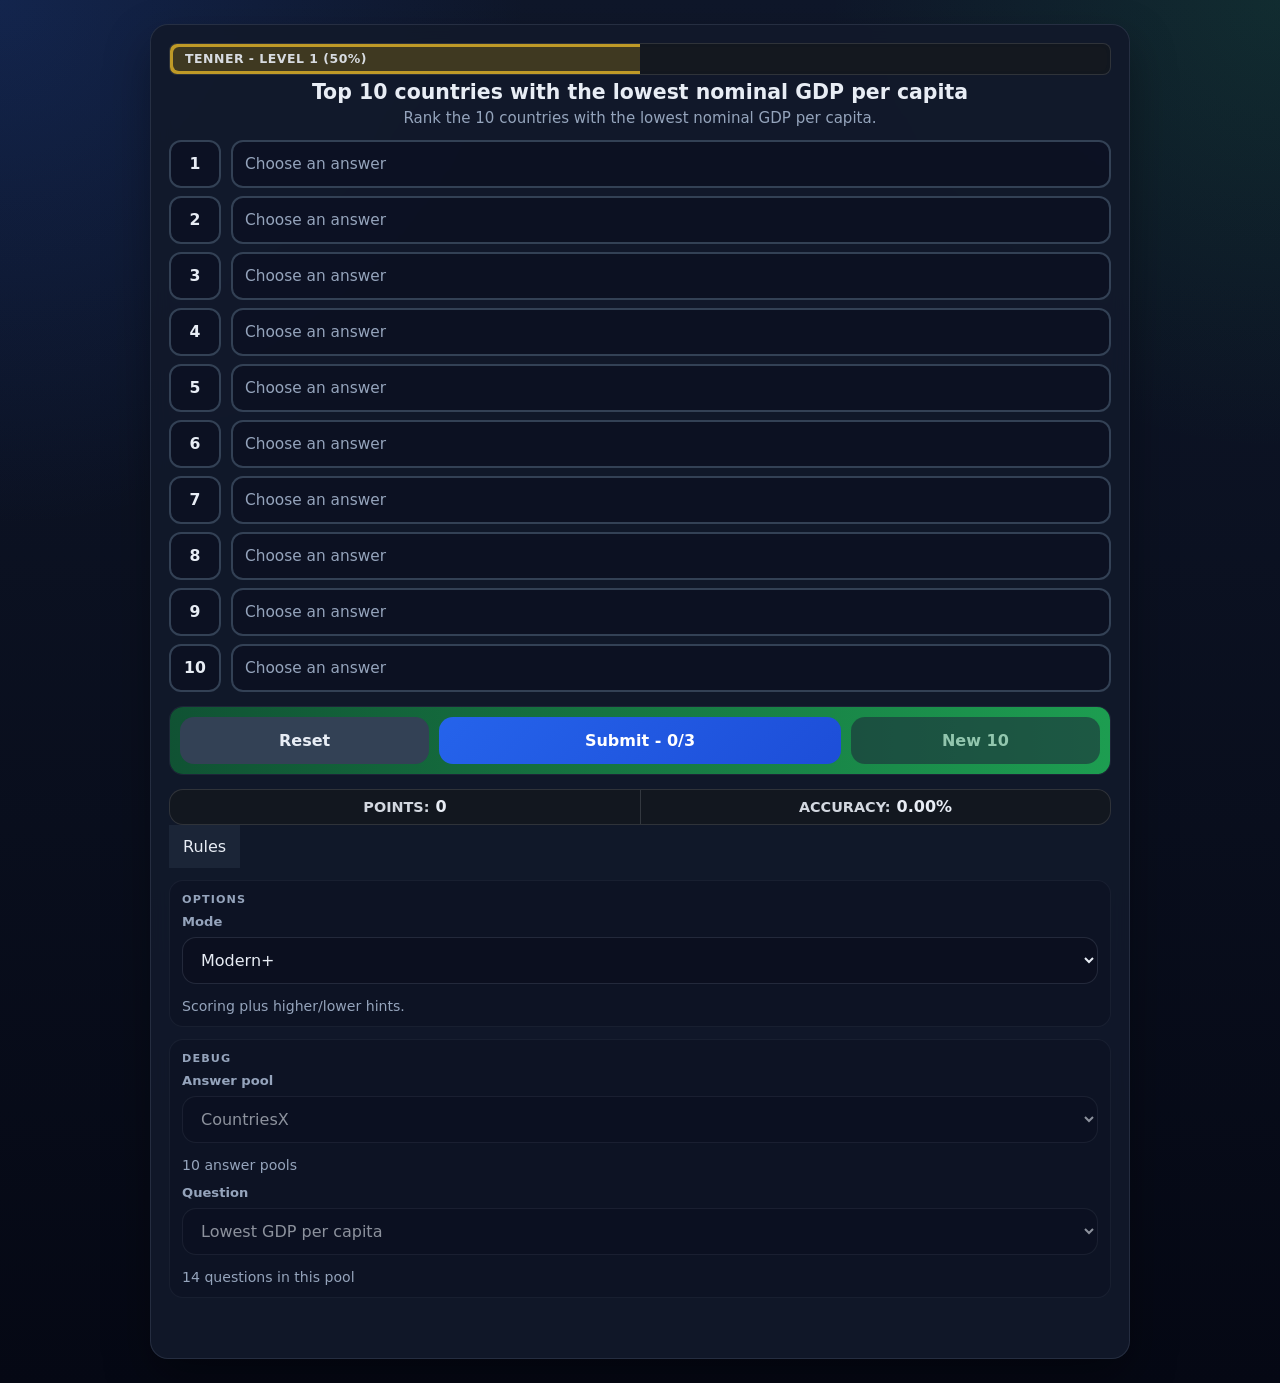
==== index.html @ 716b5b6f "y" ====
<!DOCTYPE html>
<html lang="en">
<head>
    <meta charset="UTF-8" />
    <meta name="viewport" content="width=device-width, initial-scale=1.0" />
    <title>Top 10 Ranker</title>
    <link rel="stylesheet" href="./styles/main.css" />
</head>
<body>
    <div class="app">
        <section class="panel main">
            <div class="game-title-wrap">
                <div class="game-title-fill" id="titleLevelFill"></div>
                <button class="game-title-button" id="gameTitleBtn" type="button">
                    <span class="game-title" id="gameTitle">TENNER - LEVEL 1 (0%)</span>
                </button>
            </div>

            <div class="header-block">
                <h1 id="questionTitle"></h1>
                <p id="questionSubtitle" class="subtitle"></p>
            </div>

            <div id="list" class="list"></div>

            <div class="controls-shell">
                <div class="health-track" aria-hidden="true">
                    <div id="healthBar" class="health-bar"></div>
                </div>

                <div class="controls">
                    <button id="resetBtn" class="button-secondary" type="button">Reset</button>
                    <button id="submitBtn" class="button-primary" type="button">Submit</button>
                    <button id="randomQuestionBtn" class="button-ghost" type="button">New 10</button>
                </div>
            </div>

            <div class="meta-bar-wrap">
                <div class="meta-bar two-up">
                    <div class="meta-stat">
                        <div class="meta-readout">
                            <span class="meta-readout-label">POINTS:</span>
                            <span class="meta-readout-value" id="totalScore">0</span>
                        </div>
                    </div>
                    <div class="meta-stat">
                        <div class="meta-readout">
                            <span class="meta-readout-label">ACCURACY:</span>
                            <span class="meta-readout-value" id="accuracyScore">0.00%</span>
                        </div>
                    </div>
                </div>
            </div>

            <div class="utility-bar">
                <a href="./rules.html" class="button-ghost button-link">Rules</a>
            </div>

            <div class="options-block">
                <div class="section-label">Options</div>
                <div class="options-grid">
                    <div class="control-group">
                        <label for="modeSelect">Mode</label>
                        <select id="modeSelect"></select>
                        <p id="modeDescription" class="microcopy"></p>
                    </div>
                </div>
            </div>

            <div class="debug-block">
                <div class="section-label">Debug</div>

                <div class="debug-grid">
                    <div id="poolControlGroup" class="control-group">
                        <label for="poolSelect">Answer pool</label>
                        <select id="poolSelect"></select>
                        <p id="poolCount" class="microcopy"></p>
                    </div>

                    <div id="questionControlGroup" class="control-group">
                        <label for="questionSelect">Question</label>
                        <select id="questionSelect"></select>
                        <p id="questionCount" class="microcopy"></p>
                    </div>
                </div>

                <div id="scoringDetail" class="scoring-detail"></div>
            </div>

            <div id="message" class="message"></div>

            <div id="solutionWrap" class="solution-wrap">
                <h2>Correct order</h2>
                <div id="solution" class="solution"></div>
            </div>
        </section>
    </div>

    <div id="pickerOverlay" class="picker-overlay">
        <div class="picker" role="dialog" aria-modal="true" aria-labelledby="pickerTitle">
            <div class="picker-header">
                <div id="pickerTitle" class="picker-title">Choose an answer</div>
                <div id="pickerSubtitle" class="picker-subtitle"></div>
            </div>

            <div class="picker-search">
                <input id="pickerSearch" type="text" placeholder="Search answer pool..." autocomplete="off" />
            </div>

            <div id="pickerOptions" class="picker-options"></div>

            <div class="picker-footer">
                <span id="pickerCount"></span>
                <button id="closePickerBtn" class="button-secondary" type="button">Close</button>
            </div>
        </div>
    </div>

    <script src="./data/answer-pools.js"></script>
    <script src="./data/question-templates.js"></script>
    <script src="./data/questions.js"></script>
    <script src="./data/manual-questions.js"></script>
    <script src="./js/scoring.js"></script>
    <script src="./js/app.js"></script>
</body>
</html>
---- styles/main.css ----
:root {
    --bg: #0b1020;
    --panel: #121a2b;
    --panel-2: #192235;
    --text: #e8edf5;
    --muted: #95a4bc;
    --line: #334155;
    --green: #16a34a;
    --yellow: #ca8a04;
    --wrong-red: #dc2626;
    --red: #dc2626;
    --grey: #64748b;
    --blue: #2563eb;
    --radius: 18px;
    --shadow: 0 20px 45px rgba(0, 0, 0, 0.35);
}

* {
    box-sizing: border-box;
}

body {
    margin: 0;
    min-height: 100vh;
    padding: 24px;
    font-family: Inter, system-ui, -apple-system, BlinkMacSystemFont, "Segoe UI", sans-serif;
    color: var(--text);
    background: radial-gradient(circle at top left, rgba(37, 99, 235, 0.18), transparent 28%), radial-gradient(circle at top right, rgba(34, 197, 94, 0.12), transparent 24%), linear-gradient(180deg, #0f172a 0%, #050814 100%);
}

/* Layout */

.app,
.rules-page {
    width: min(980px, 100%);
    margin: 0 auto;
    display: grid;
    gap: 24px;
}

.app {
    grid-template-columns: 1fr;
    align-items: start;
}

.topbar {
    display: grid;
    gap: 12px;
    align-items: end;
}

/* Panels */

.panel {
    overflow: hidden;
    border: 1px solid rgba(148, 163, 184, 0.16);
    border-radius: var(--radius);
    background: rgba(18, 26, 43, 0.92);
    box-shadow: var(--shadow);
    backdrop-filter: blur(10px);
}

.main {
    padding: 18px;
}

/* Typography */

h1,
h2,
h3,
p {
    margin: 0;
}

h1 {
    margin-bottom: 4px;
    font-size: clamp(1.2rem, 1.6vw, 1.7rem);
    line-height: 1.08;
    text-align: center;
}

h2 {
    font-size: 1.05rem;
    line-height: 1.2;
}

.subtitle {
    max-width: 70ch;
    margin: 0 auto;
    font-size: 0.94rem;
    line-height: 1.35;
    text-align: center;
    color: var(--muted);
}

.eyebrow {
    margin: 0 0 6px 0;
    font-size: 0.72rem;
    letter-spacing: 0.12em;
    text-transform: uppercase;
    color: #d2dceb;
}

.header-block {
    margin-bottom: 12px;
}

.section-label {
    margin-bottom: 8px;
    font-size: 0.7rem;
    font-weight: 700;
    letter-spacing: 0.1em;
    text-transform: uppercase;
    color: var(--muted);
}

label {
    font-size: 0.82rem;
    font-weight: 600;
    color: var(--muted);
}

.microcopy {
    margin-top: 6px;
    font-size: 0.88rem;
    color: var(--muted);
}

/* Form controls */

select,
button,
input {
    font: inherit;
}

select,
input {
    width: 100%;
    padding: 12px 14px;
    border: 1px solid rgba(148, 163, 184, 0.18);
    border-radius: 14px;
    outline: none;
    background: rgba(11, 16, 32, 0.92);
    color: var(--text);
}

    select:disabled,
    input:disabled {
        opacity: 0.58;
        cursor: not-allowed;
    }

button {
    padding: 14px 18px;
    border: 0;
    border-radius: 14px;
    font-weight: 700;
    cursor: pointer;
    transition: transform 0.18s ease, opacity 0.18s ease, background 0.18s ease;
}

    button:hover:not(:disabled) {
        transform: translateY(-1px);
    }

    button:disabled {
        opacity: 0.58;
        cursor: default;
    }

.button-primary {
    background: linear-gradient(135deg, #2563eb, #1d4ed8);
    color: white;
}

.button-secondary {
    background: rgba(51, 65, 85, 0.9);
    color: var(--text);
}

.button-ghost {
    display: inline-flex;
    align-items: center;
    justify-content: center;
    padding: 12px 14px;
    background: rgba(30, 41, 59, 0.8);
    color: var(--text);
    text-decoration: none;
}

.button-link {
    text-decoration: none;
}

/* Game title / level bar */

.game-title-wrap {
    position: relative;
    display: flex;
    align-items: center;
    justify-content: flex-start;
    min-height: 28px;
    margin-bottom: 6px;
    padding: 3px;
    overflow: hidden;
    border: 1px solid rgba(255, 255, 255, 0.12);
    border-radius: 8px;
    background: rgba(20, 24, 31, 0.95);
}

.game-title-fill {
    position: absolute;
    inset: 0 auto 0 0;
    width: 0%;
    background: rgba(255, 0, 0, 0.95);
    pointer-events: none;
    transition: width 0.25s ease, background-color 0.25s ease;
}

.game-title-button {
    position: relative;
    z-index: 1;
    display: flex;
    align-items: center;
    justify-content: flex-start;
    width: 100%;
    min-height: 22px;
    margin: 0;
    padding: 0;
    border: 0;
    border-radius: 6px;
    appearance: none;
    background: rgba(20, 24, 31, 0.75);
    color: inherit;
    cursor: default;
}

    .game-title-button:focus {
        outline: none;
    }

    .game-title-button:hover,
    .game-title-button:active {
        background: rgba(20, 24, 31, 0.95);
    }

.game-title {
    display: block;
    width: 100%;
    padding: 6px 12px;
    font-size: 0.78rem;
    line-height: 1;
    letter-spacing: 0.04em;
    text-align: left;
    text-transform: uppercase;
    opacity: 0.9;
}

/* Question list */

.list {
    display: grid;
    gap: 8px;
}

.row {
    display: grid;
    grid-template-columns: 52px 1fr;
    gap: 10px;
}

.rank,
.slot {
    min-height: 48px;
    border: 2px solid var(--line);
    border-radius: 12px;
    background: rgba(11, 16, 32, 0.78);
    transition: transform 0.18s ease, border-color 0.18s ease, background 0.18s ease;
}

.rank {
    display: flex;
    align-items: center;
    justify-content: center;
    font-size: 0.98rem;
    font-weight: 800;
}

.slot {
    display: flex;
    align-items: center;
    justify-content: space-between;
    gap: 12px;
    padding: 8px 12px;
    cursor: pointer;
}

    .slot:hover:not(.locked):not(.disabled) {
        transform: translateY(-1px);
        border-color: #64748b;
    }

    .slot.locked,
    .slot.disabled {
        cursor: default;
    }

.slot-text {
    font-size: 0.96rem;
    font-weight: 600;
    line-height: 1.2;
    color: #ffffff;
}

.placeholder {
    font-weight: 500;
    color: var(--muted);
}

.state-green .slot-text {
    font-weight: 800;
}

.state-yellow .slot-text,
.state-red .slot-text {
    color: #ffffff;
}

.status-tag {
    font-size: 0.66rem;
    letter-spacing: 0.06em;
    text-align: right;
    text-transform: uppercase;
    white-space: nowrap;
    color: #f8fafc;
    opacity: 0;
}

.has-status .status-tag {
    opacity: 1;
}

.state-empty .rank,
.state-empty .slot {
    border-color: var(--line);
}

.state-red .rank,
.state-red .slot {
    border-color: #ef4444;
    background: rgba(220, 38, 38, 0.22);
}

.state-yellow .rank,
.state-yellow .slot {
    border-color: #facc15;
    background: rgba(202, 138, 4, 0.18);
}

.state-green .rank,
.state-green .slot {
    border-color: #22c55e;
    background: rgba(22, 163, 74, 0.18);
}

/* Health / controls bar */

.controls-shell {
    position: relative;
    margin-top: 14px;
    margin-bottom: 14px;
    overflow: hidden;
    border: 1px solid rgba(148, 163, 184, 0.12);
    border-radius: 14px;
    background: rgba(11, 16, 32, 0.5);
}

.health-track {
    position: absolute;
    inset: 0;
    background: rgba(11, 16, 32, 0.72);
}

.health-bar {
    position: absolute;
    inset: 0 auto 0 0;
    width: 100%;
    background: linear-gradient(90deg, rgba(22, 163, 74, 0.45), rgba(34, 197, 94, 0.78));
    transition: width 0.35s ease;
}

.controls {
    position: relative;
    z-index: 1;
    display: grid;
    grid-template-columns: 1fr 1.61fr 1fr;
    gap: 10px;
    margin: 0;
    padding: 10px;
}

    .controls button,
    .controls .button-ghost {
        width: 100%;
        min-width: 0;
    }

    .controls .button-primary {
        background: linear-gradient(135deg, #2563eb, #1d4ed8);
        color: white;
    }

    .controls .button-secondary {
        background: #334155;
        color: var(--text);
    }

    .controls .button-ghost {
        background: #1e293b;
        color: var(--text);
    }

/* Meta bar */

.meta-bar-wrap {
    position: relative;
    overflow: hidden;
    border: 1px solid rgba(255, 255, 255, 0.12);
    border-radius: 14px;
    background: rgba(20, 24, 31, 0.95);
}

.meta-bar {
    display: flex;
    width: 100%;
}

    .meta-bar.two-up .meta-stat {
        width: 50%;
        flex: 0 0 50%;
    }

.meta-stat {
    display: flex;
    align-items: center;
    justify-content: center;
    min-height: 34px;
    padding: 6px 12px;
    background: transparent;
}

    .meta-stat + .meta-stat {
        border-left: 1px solid rgba(255, 255, 255, 0.14);
    }

.meta-readout {
    display: flex;
    align-items: baseline;
    justify-content: center;
    gap: 6px;
    white-space: nowrap;
    text-align: center;
}

.meta-readout-label {
    font-size: 0.9rem;
    font-weight: 600;
    line-height: 1;
    letter-spacing: 0;
    text-transform: uppercase;
    opacity: 0.9;
}

.meta-readout-value {
    font-size: 1rem;
    font-weight: 700;
    line-height: 1;
}

/* Metrics / scoring */

.metrics-block {
    display: grid;
    gap: 10px;
    margin-bottom: 12px;
}

.stats-grid,
.score-grid {
    display: grid;
    grid-template-columns: repeat(3, minmax(0, 1fr));
    gap: 8px;
}

.stat,
.score-card {
    padding: 10px 12px;
    border: 1px solid rgba(148, 163, 184, 0.12);
    border-radius: 12px;
    background: rgba(11, 16, 32, 0.88);
}

    .stat-label,
    .score-card strong {
        display: block;
        margin-bottom: 4px;
        font-size: 0.74rem;
        color: var(--muted);
    }

    .stat-value,
    .score-card span {
        font-size: 1rem;
        font-weight: 800;
    }

    .score-card span {
        font-size: 1.05rem;
    }

/* Utility / options / debug */

.utility-bar {
    display: flex;
    flex-wrap: wrap;
    gap: 10px;
    margin-bottom: 12px;
}

.options-block,
.debug-block {
    margin-bottom: 12px;
    padding: 12px;
    border: 1px solid rgba(148, 163, 184, 0.08);
    border-radius: 14px;
    background: rgba(11, 16, 32, 0.42);
}

.options-grid,
.debug-grid {
    display: grid;
    grid-template-columns: 1fr;
    gap: 12px;
}

.control-group {
    display: grid;
    gap: 8px;
}

.scoring-detail {
    margin-top: 10px;
    padding: 10px 12px;
    border: 1px solid rgba(148, 163, 184, 0.08);
    border-radius: 12px;
    background: rgba(11, 16, 32, 0.55);
    font-size: 0.84rem;
    line-height: 1.45;
    color: var(--muted);
}

/* Messages */

.message {
    min-height: 24px;
    margin-top: 18px;
    font-weight: 600;
}

    .message.error {
        color: #fca5a5;
    }

    .message.success {
        color: #86efac;
    }

    .message.warn {
        color: #fde68a;
    }

/* Solution / legend / misc lists */

.solution,
.meta-list,
.legend,
.rules-stack {
    display: grid;
    gap: 10px;
}

.solution-wrap {
    display: none;
    margin-top: 22px;
}

    .solution-wrap.show {
        display: block;
    }

.solution-item,
.legend-item,
.meta-item {
    display: flex;
    align-items: start;
    gap: 12px;
    padding: 12px 13px;
    border: 1px solid rgba(148, 163, 184, 0.10);
    border-radius: 14px;
    background: rgba(11, 16, 32, 0.72);
}

    .solution-item span:first-child {
        display: inline-block;
        min-width: 26px;
        font-weight: 700;
        color: var(--muted);
    }

.swatch {
    width: 16px;
    height: 16px;
    flex: 0 0 16px;
    margin-top: 3px;
    border: 2px solid rgba(255, 255, 255, 0.18);
    border-radius: 50%;
}

    .swatch.green {
        background: #16a34a;
    }

    .swatch.yellow {
        background: #ca8a04;
    }

    .swatch.red {
        background: #dc2626;
    }

/* Picker modal */

.picker-overlay {
    position: fixed;
    inset: 0;
    z-index: 50;
    display: none;
    align-items: center;
    justify-content: center;
    padding: 20px;
    background: rgba(2, 6, 23, 0.72);
}

    .picker-overlay.show {
        display: flex;
    }

.picker {
    display: grid;
    grid-template-rows: auto auto 1fr auto;
    width: min(720px, 100%);
    max-height: min(82vh, 900px);
    overflow: hidden;
    border: 1px solid rgba(148, 163, 184, 0.2);
    border-radius: 22px;
    background: #0f172a;
    box-shadow: var(--shadow);
}

.picker-header {
    padding: 18px 20px 10px;
    border-bottom: 1px solid rgba(148, 163, 184, 0.12);
}

.picker-title {
    font-size: 1.05rem;
    font-weight: 700;
}

.picker-subtitle {
    margin-top: 6px;
    font-size: 0.92rem;
    color: var(--muted);
}

.picker-search {
    padding: 14px 20px;
    border-bottom: 1px solid rgba(148, 163, 184, 0.12);
}

.picker-options {
    display: grid;
    gap: 6px;
    padding: 8px;
    overflow: auto;
}

.option {
    display: flex;
    align-items: center;
    justify-content: space-between;
    gap: 16px;
    width: 100%;
    padding: 12px 14px;
    border: 1px solid transparent;
    border-radius: 12px;
    background: transparent;
    color: var(--text);
    text-align: left;
}

    .option:hover {
        border-color: rgba(148, 163, 184, 0.16);
        background: rgba(30, 41, 59, 0.9);
    }

.option-badge {
    font-size: 0.73rem;
    letter-spacing: 0.08em;
    text-align: right;
    text-transform: uppercase;
    color: #fef08a;
}

.picker-footer {
    display: flex;
    align-items: center;
    justify-content: space-between;
    gap: 12px;
    padding: 14px 20px 18px;
    border-top: 1px solid rgba(148, 163, 184, 0.12);
    font-size: 0.92rem;
    color: var(--muted);
}

.empty-search {
    padding: 18px 14px;
    color: var(--muted);
}

/* Responsive */

@media (max-width: 720px) {
    body {
        padding: 10px;
    }

    .main {
        padding: 14px;
    }

    .stats-grid,
    .score-grid,
    .debug-grid {
        grid-template-columns: 1fr;
    }

    .row {
        grid-template-columns: 44px 1fr;
        gap: 8px;
    }

    .rank,
    .slot {
        min-height: 42px;
    }

    .rank {
        font-size: 0.9rem;
    }

    .slot {
        padding: 7px 10px;
    }

    .slot-text {
        font-size: 0.9rem;
    }

    .status-tag {
        font-size: 0.62rem;
    }

    .controls {
        grid-template-columns: 1fr 1.61fr 1fr;
        gap: 8px;
        padding: 8px;
    }

        .controls button,
        .controls .button-ghost {
            padding: 10px 8px;
            font-size: 0.9rem;
        }

    .utility-bar {
        flex-direction: column;
    }
}
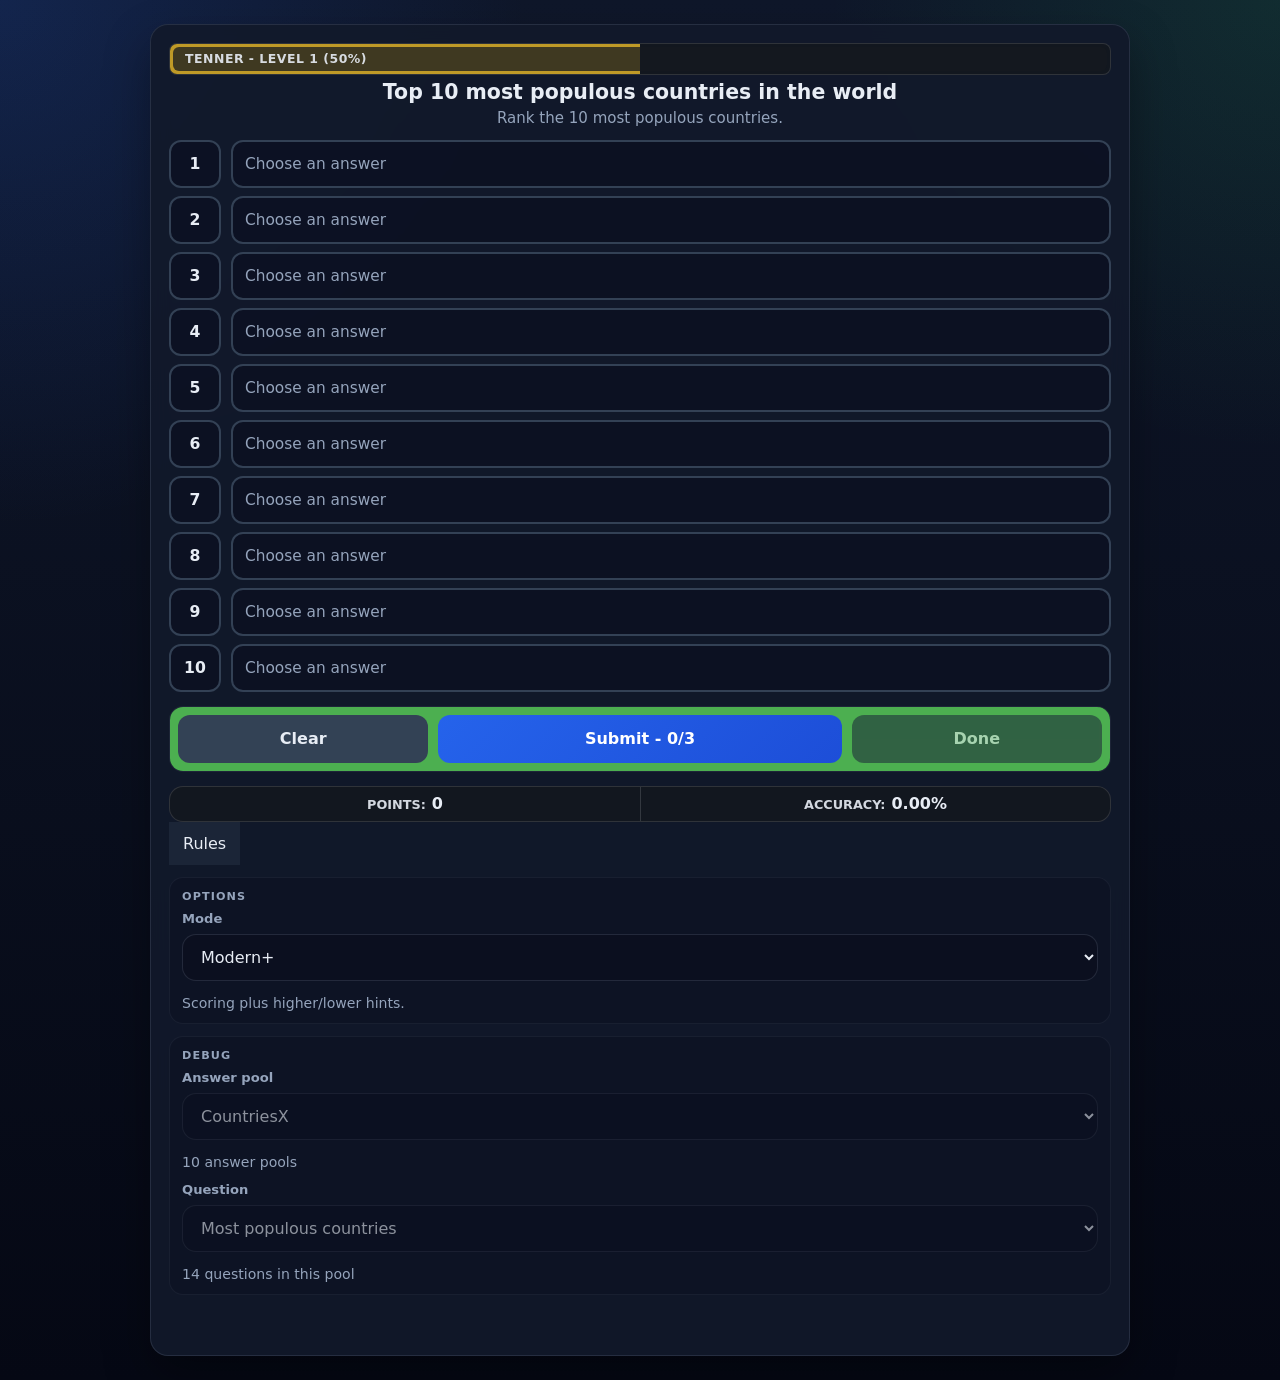
==== commit fc9f3970: "y" ====
--- a/index.html
+++ b/index.html
@@ -29,9 +29,9 @@
                 </div>
 
                 <div class="controls">
-                    <button id="resetBtn" class="button-secondary" type="button">Reset</button>
-                    <button id="submitBtn" class="button-primary" type="button">Submit</button>
-                    <button id="randomQuestionBtn" class="button-ghost" type="button">New 10</button>
+                    <button id="resetBtn" class="button-secondary" type="button">Clear</button>
+                    <button id="submitBtn" class="button-primary" type="button">Answer</button>
+                    <button id="randomQuestionBtn" class="button-ghost" type="button">Done</button>
                 </div>
             </div>
 
--- a/styles/main.css
+++ b/styles/main.css
@@ -371,9 +371,10 @@
     position: relative;
     margin-top: 14px;
     margin-bottom: 14px;
-    overflow: hidden;
+    padding: 8px;
     border: 1px solid rgba(148, 163, 184, 0.12);
     border-radius: 14px;
+    overflow: hidden;
     background: rgba(11, 16, 32, 0.5);
 }
 
@@ -387,8 +388,9 @@
     position: absolute;
     inset: 0 auto 0 0;
     width: 100%;
-    background: linear-gradient(90deg, rgba(22, 163, 74, 0.45), rgba(34, 197, 94, 0.78));
-    transition: width 0.35s ease;
+    background: rgba(22, 163, 74, 0.9);
+    transition: width 0.35s ease, background-color 0.25s ease;
+    pointer-events: none;
 }
 
 .controls {
@@ -398,13 +400,15 @@
     grid-template-columns: 1fr 1.61fr 1fr;
     gap: 10px;
     margin: 0;
-    padding: 10px;
+    padding: 0;
 }
 
     .controls button,
     .controls .button-ghost {
         width: 100%;
         min-width: 0;
+        min-height: 48px;
+        border-radius: 12px;
     }
 
     .controls .button-primary {
@@ -413,12 +417,12 @@
     }
 
     .controls .button-secondary {
-        background: #334155;
+        background: rgba(51, 65, 85, 0.98);
         color: var(--text);
     }
 
     .controls .button-ghost {
-        background: #1e293b;
+        background: rgba(30, 41, 59, 0.98);
         color: var(--text);
     }
 
@@ -465,7 +469,7 @@
 }
 
 .meta-readout-label {
-    font-size: 0.9rem;
+    font-size: 0.8rem;
     font-weight: 600;
     line-height: 1;
     letter-spacing: 0;
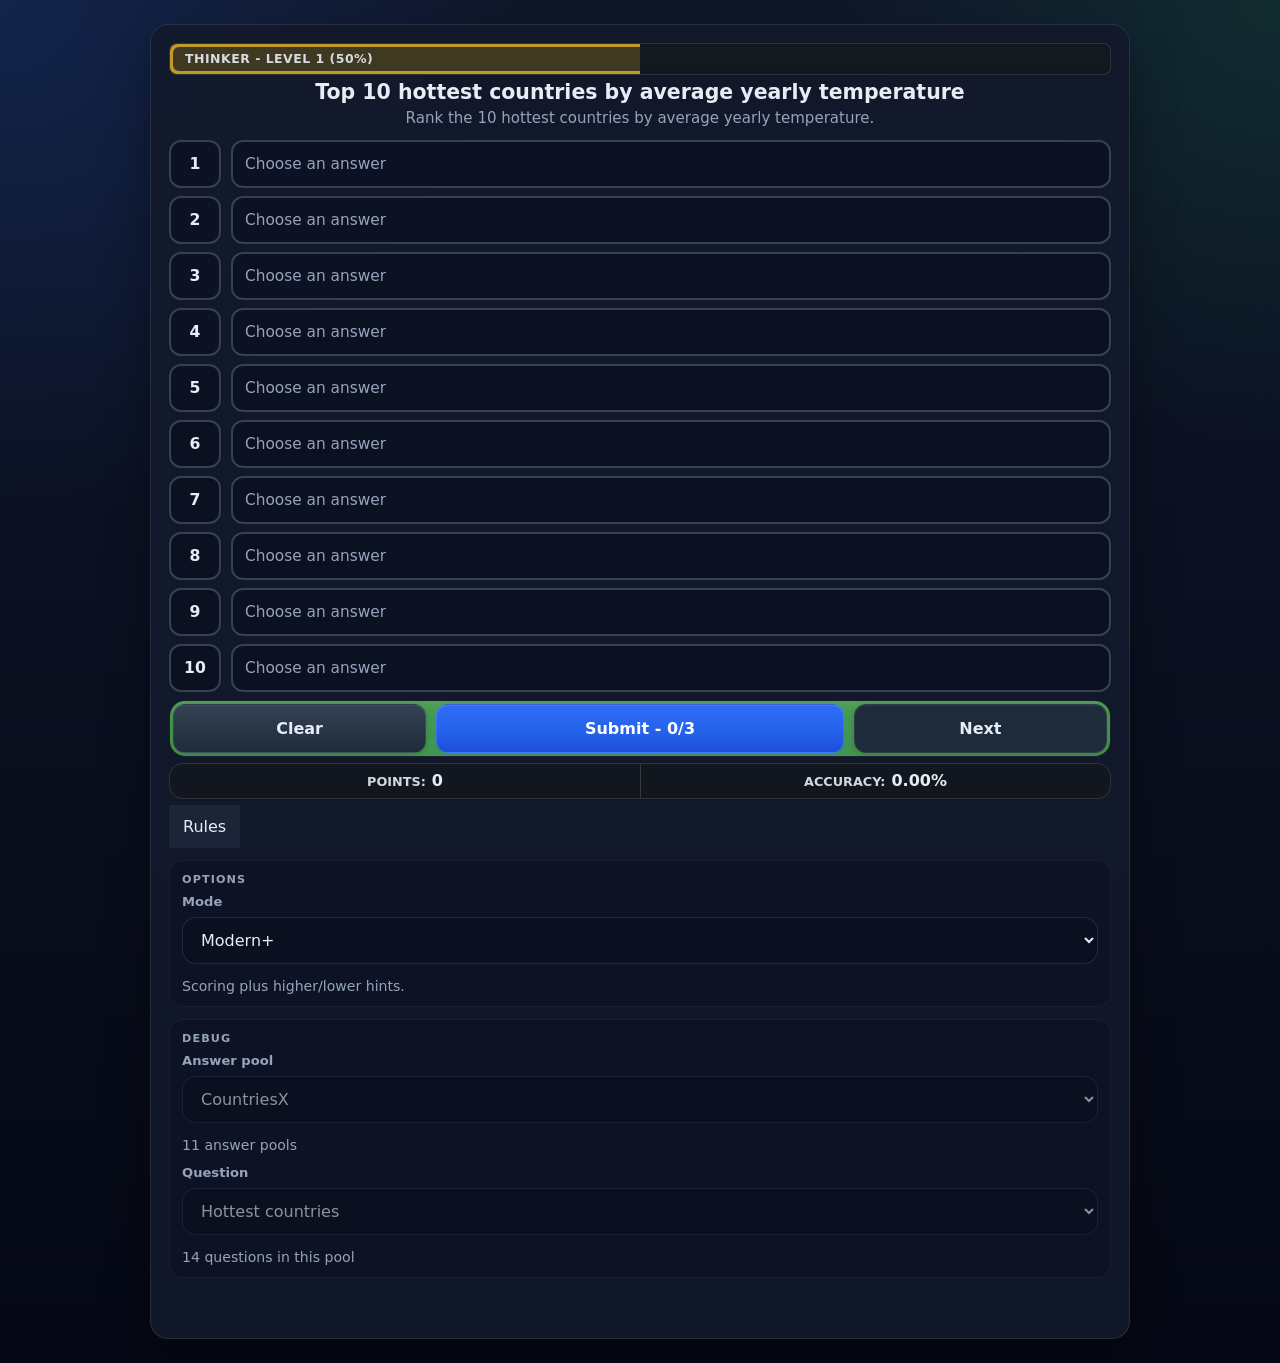
==== commit bff7125f: "y" ====
--- a/index.html
+++ b/index.html
@@ -31,7 +31,7 @@
                 <div class="controls">
                     <button id="resetBtn" class="button-secondary" type="button">Clear</button>
                     <button id="submitBtn" class="button-primary" type="button">Answer</button>
-                    <button id="randomQuestionBtn" class="button-ghost" type="button">Done</button>
+                    <button id="randomQuestionBtn" class="button-ghost" type="button">Next</button>
                 </div>
             </div>
 
--- a/styles/main.css
+++ b/styles/main.css
@@ -369,13 +369,13 @@
 
 .controls-shell {
     position: relative;
-    margin-top: 14px;
-    margin-bottom: 14px;
-    padding: 8px;
-    border: 1px solid rgba(148, 163, 184, 0.12);
-    border-radius: 14px;
+    margin-top: 8px;
+    margin-bottom: 6px;
+    padding: 3px;
+    border: 1px solid rgba(148, 163, 184, 0.10);
+    border-radius: 16px;
     overflow: hidden;
-    background: rgba(11, 16, 32, 0.5);
+    background: linear-gradient( 180deg, rgba(13, 19, 34, 0.86) 0%, rgba(8, 13, 25, 0.86) 100% );
 }
 
 .health-track {
@@ -388,11 +388,24 @@
     position: absolute;
     inset: 0 auto 0 0;
     width: 100%;
-    background: rgba(22, 163, 74, 0.9);
+    opacity: 0.88;
+    background-color: rgb(76, 175, 80);
     transition: width 0.35s ease, background-color 0.25s ease;
     pointer-events: none;
 }
 
+    .health-bar::after {
+        content: "";
+        position: absolute;
+        inset: 0;
+        background: linear-gradient( 180deg, rgba(255, 255, 255, 0.10) 0%, rgba(255, 255, 255, 0.03) 22%, rgba(0, 0, 0, 0.00) 100% );
+        pointer-events: none;
+    }
+.controls button:disabled,
+.controls .button-ghost:disabled {
+    opacity: 0.58;
+    cursor: default;
+}
 .controls {
     position: relative;
     z-index: 1;
@@ -405,25 +418,43 @@
 
     .controls button,
     .controls .button-ghost {
+        background: linear-gradient( 180deg, rgba(37, 48, 66, 0.98) 0%, rgba(26, 35, 50, 0.98) 100% );
         width: 100%;
         min-width: 0;
         min-height: 48px;
         border-radius: 12px;
+        border: 1px solid rgba(255, 255, 255, 0.08);
+        box-shadow: inset 0 1px 0 rgba(255, 255, 255, 0.05), 0 2px 8px rgba(0, 0, 0, 0.18);
+        transition: transform 0.16s ease, background 0.16s ease, border-color 0.16s ease, box-shadow 0.16s ease;
     }
 
     .controls .button-primary {
-        background: linear-gradient(135deg, #2563eb, #1d4ed8);
+        background: linear-gradient( 180deg, #2f6df6 0%, #2563eb 55%, #1d4ed8 100% );
         color: white;
-    }
-
-    .controls .button-secondary {
-        background: rgba(51, 65, 85, 0.98);
+        border-color: rgba(255, 255, 255, 0.10);
+        box-shadow: inset 0 1px 0 rgba(255, 255, 255, 0.10), 0 4px 14px rgba(37, 99, 235, 0.28);
+    }
+
+    .controls .button-secondary,
+    .controls .button-ghost {
+        background: linear-gradient( 180deg, rgba(51, 65, 85, 0.98) 0%, rgba(30, 41, 59, 0.98) 100% );
         color: var(--text);
     }
 
     .controls .button-ghost {
         background: rgba(30, 41, 59, 0.98);
         color: var(--text);
+    }
+    .controls button:active:not(:disabled),
+    .controls .button-ghost:active:not(:disabled) {
+        transform: translateY(0);
+        box-shadow: inset 0 1px 0 rgba(255, 255, 255, 0.04), 0 2px 8px rgba(0, 0, 0, 0.16);
+    }
+    .controls button:hover:not(:disabled),
+    .controls .button-ghost:hover:not(:disabled) {
+        transform: translateY(-1px);
+        border-color: rgba(255, 255, 255, 0.14);
+        box-shadow: inset 0 1px 0 rgba(255, 255, 255, 0.07), 0 6px 16px rgba(0, 0, 0, 0.22);
     }
 
 /* Meta bar */
@@ -530,7 +561,10 @@
     display: flex;
     flex-wrap: wrap;
     gap: 10px;
+    margin-top: 6px;
     margin-bottom: 12px;
+    min-height: 34px;
+
 }
 
 .options-block,
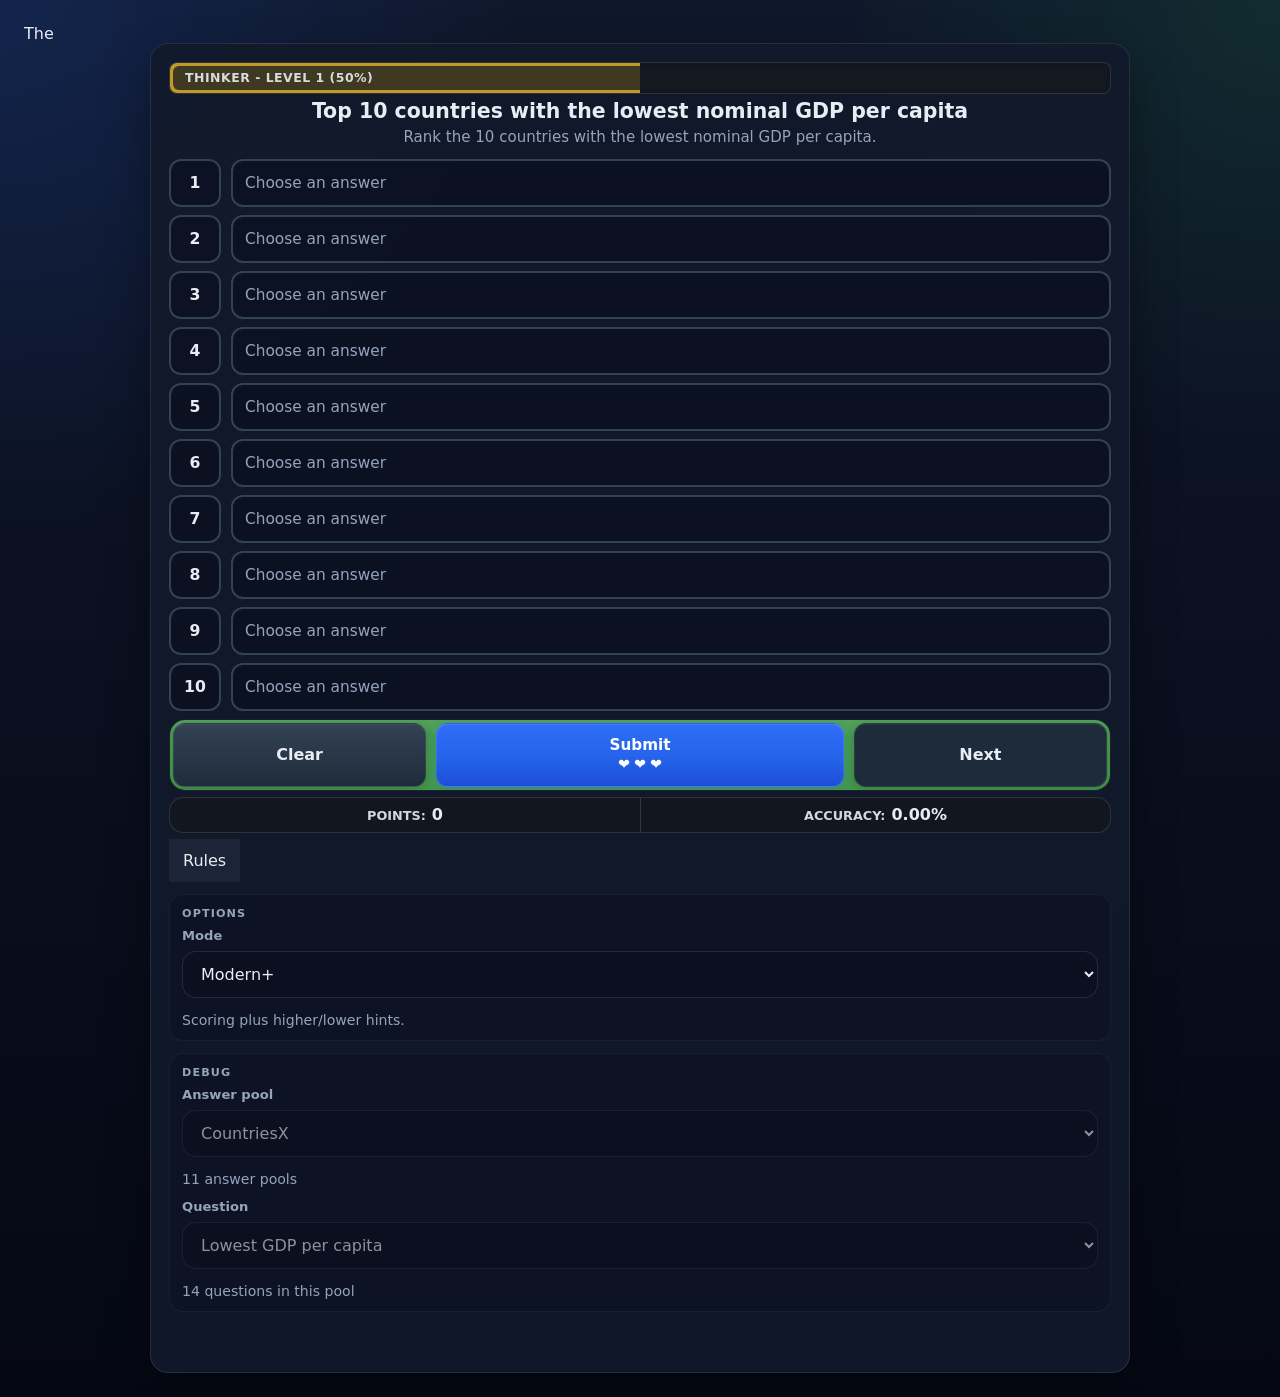
==== commit 43aa56c1: "y" ====
--- a/index.html
+++ b/index.html
@@ -5,7 +5,7 @@
     <meta name="viewport" content="width=device-width, initial-scale=1.0" />
     <title>Top 10 Ranker</title>
     <link rel="stylesheet" href="./styles/main.css" />
-</head>
+The </head>
 <body>
     <div class="app">
         <section class="panel main">
--- a/styles/main.css
+++ b/styles/main.css
@@ -1,3 +1,10 @@
+/*@import url("./variables.css");
+@import url("./base.css");
+@import url("./layout.css");
+@import url("./game.css");
+@import url("./picker.css");*/
+
+
 :root {
     --bg: #0b1020;
     --panel: #121a2b;
@@ -193,7 +200,44 @@
 .button-link {
     text-decoration: none;
 }
-
+#submitBtn {
+    display: flex;
+    flex-direction: column;
+    align-items: center;
+    justify-content: center;
+    gap: 4px;
+    line-height: 1;
+}
+
+.submit-label {
+    display: block;
+    font-size: 0.95rem;
+    font-weight: 700;
+}
+.submit-hearts {
+    gap: 3px;
+    font-size: 0.82rem;
+}
+.submit-hearts {
+    display: flex;
+    align-items: center;
+    justify-content: center;
+    gap: 4px;
+    font-size: 0.9rem;
+    line-height: 1;
+}
+
+.submit-heart {
+    display: inline-block;
+}
+
+    .submit-heart.full {
+        opacity: 1;
+    }
+
+    .submit-heart.empty {
+        opacity: 0.7;
+    }
 /* Game title / level bar */
 
 .game-title-wrap {
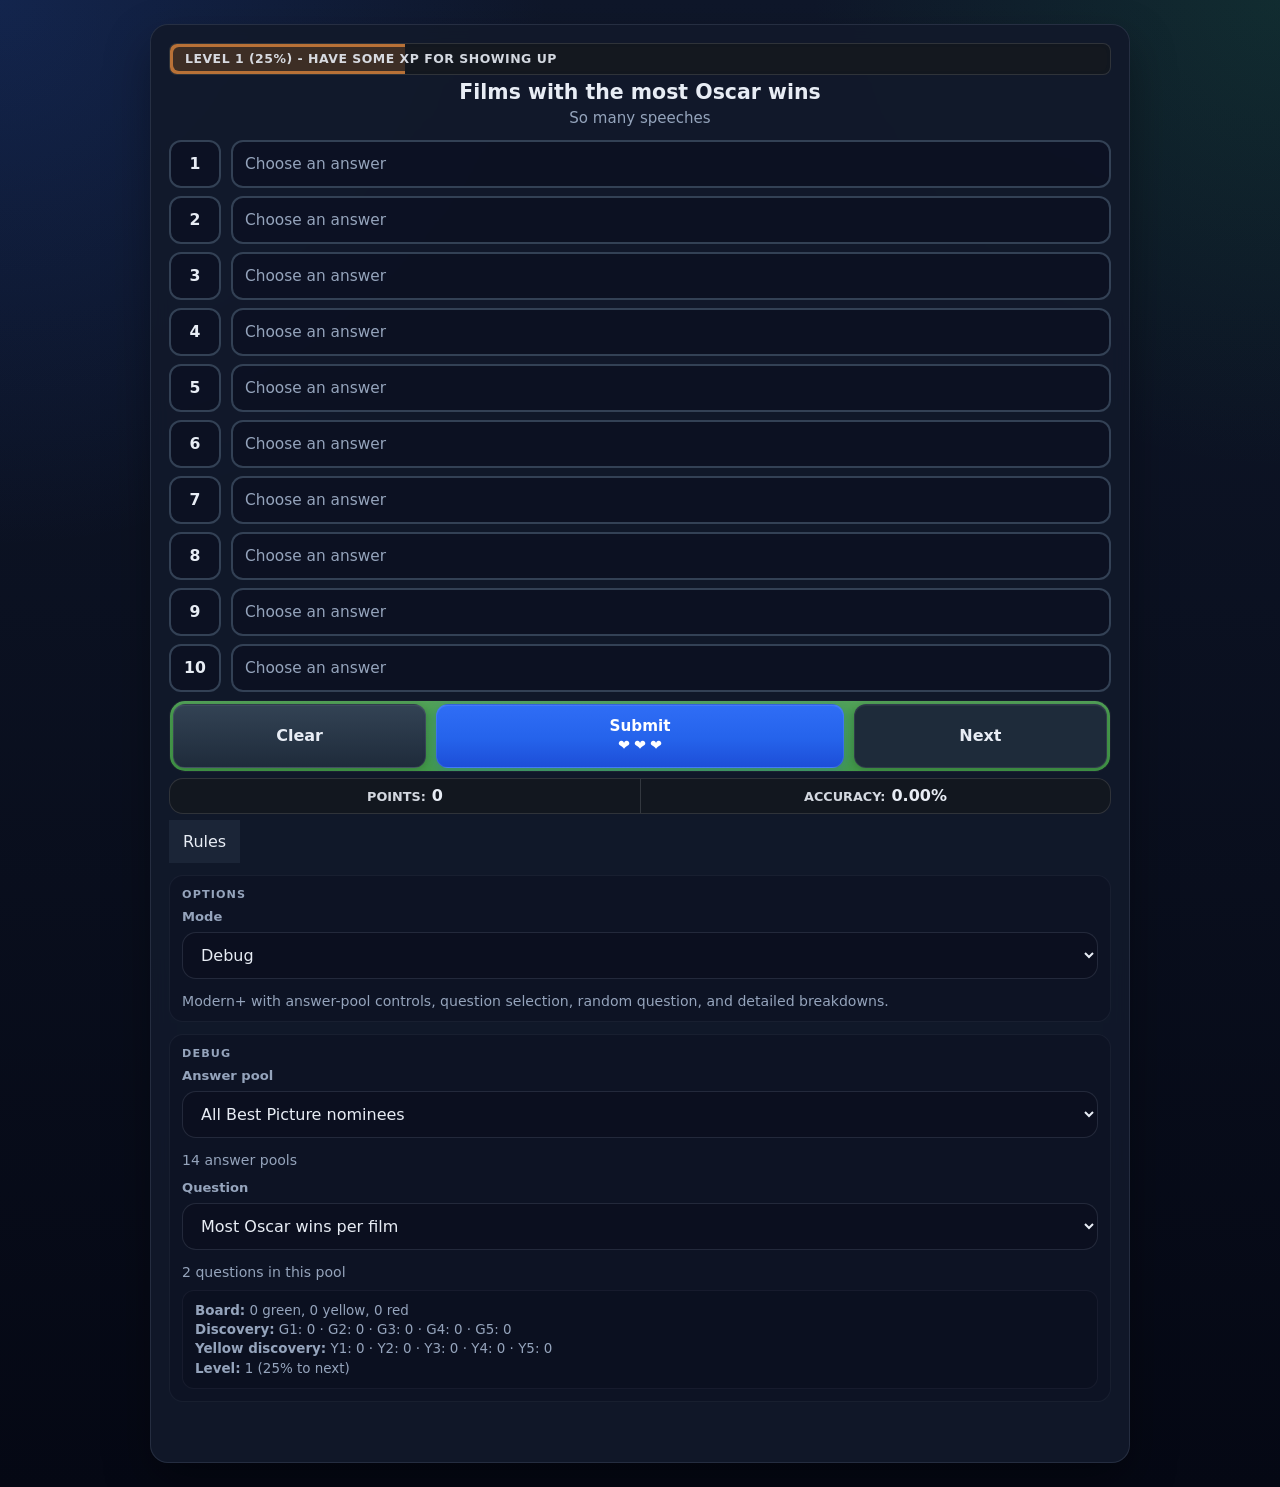
==== commit 7e37795b: "y" ====
--- a/index.html
+++ b/index.html
@@ -5,14 +5,14 @@
     <meta name="viewport" content="width=device-width, initial-scale=1.0" />
     <title>Top 10 Ranker</title>
     <link rel="stylesheet" href="./styles/main.css" />
-The </head>
+</head>
 <body>
     <div class="app">
         <section class="panel main">
             <div class="game-title-wrap">
                 <div class="game-title-fill" id="titleLevelFill"></div>
                 <button class="game-title-button" id="gameTitleBtn" type="button">
-                    <span class="game-title" id="gameTitle">TENNER - LEVEL 1 (0%)</span>
+                    <span class="game-title" id="gameTitle">LEVEL 1 (0%)</span>
                 </button>
             </div>
 
@@ -120,6 +120,7 @@
     <script src="./data/question-templates.js"></script>
     <script src="./data/questions.js"></script>
     <script src="./data/manual-questions.js"></script>
+    <script src="./data/levels.js"></script>
     <script src="./js/scoring.js"></script>
     <script src="./js/app.js"></script>
 </body>
--- a/styles/main.css
+++ b/styles/main.css
@@ -410,7 +410,21 @@
 }
 
 /* Health / controls bar */
-
+.health-track {
+    z-index: 0;
+}
+
+.health-bar {
+    z-index: 1;
+}
+
+.health-preview-bar {
+    z-index: 2;
+}
+
+.controls {
+    z-index: 3;
+}
 .controls-shell {
     position: relative;
     margin-top: 8px;
@@ -439,6 +453,25 @@
 }
 
     .health-bar::after {
+        content: "";
+        position: absolute;
+        inset: 0;
+        background: linear-gradient( 180deg, rgba(255, 255, 255, 0.10) 0%, rgba(255, 255, 255, 0.03) 22%, rgba(0, 0, 0, 0.00) 100% );
+        pointer-events: none;
+    }
+
+.health-preview-bar {
+    position: absolute;
+    inset: 0 auto 0 0;
+    width: 100%;
+    opacity: 0.88;
+    background-color: rgb(76, 175, 80);
+    transition: width 0.35s ease, background-color 0.25s ease;
+    pointer-events: none;
+    z-index: 1;
+}
+
+    .health-preview-bar::after {
         content: "";
         position: absolute;
         inset: 0;
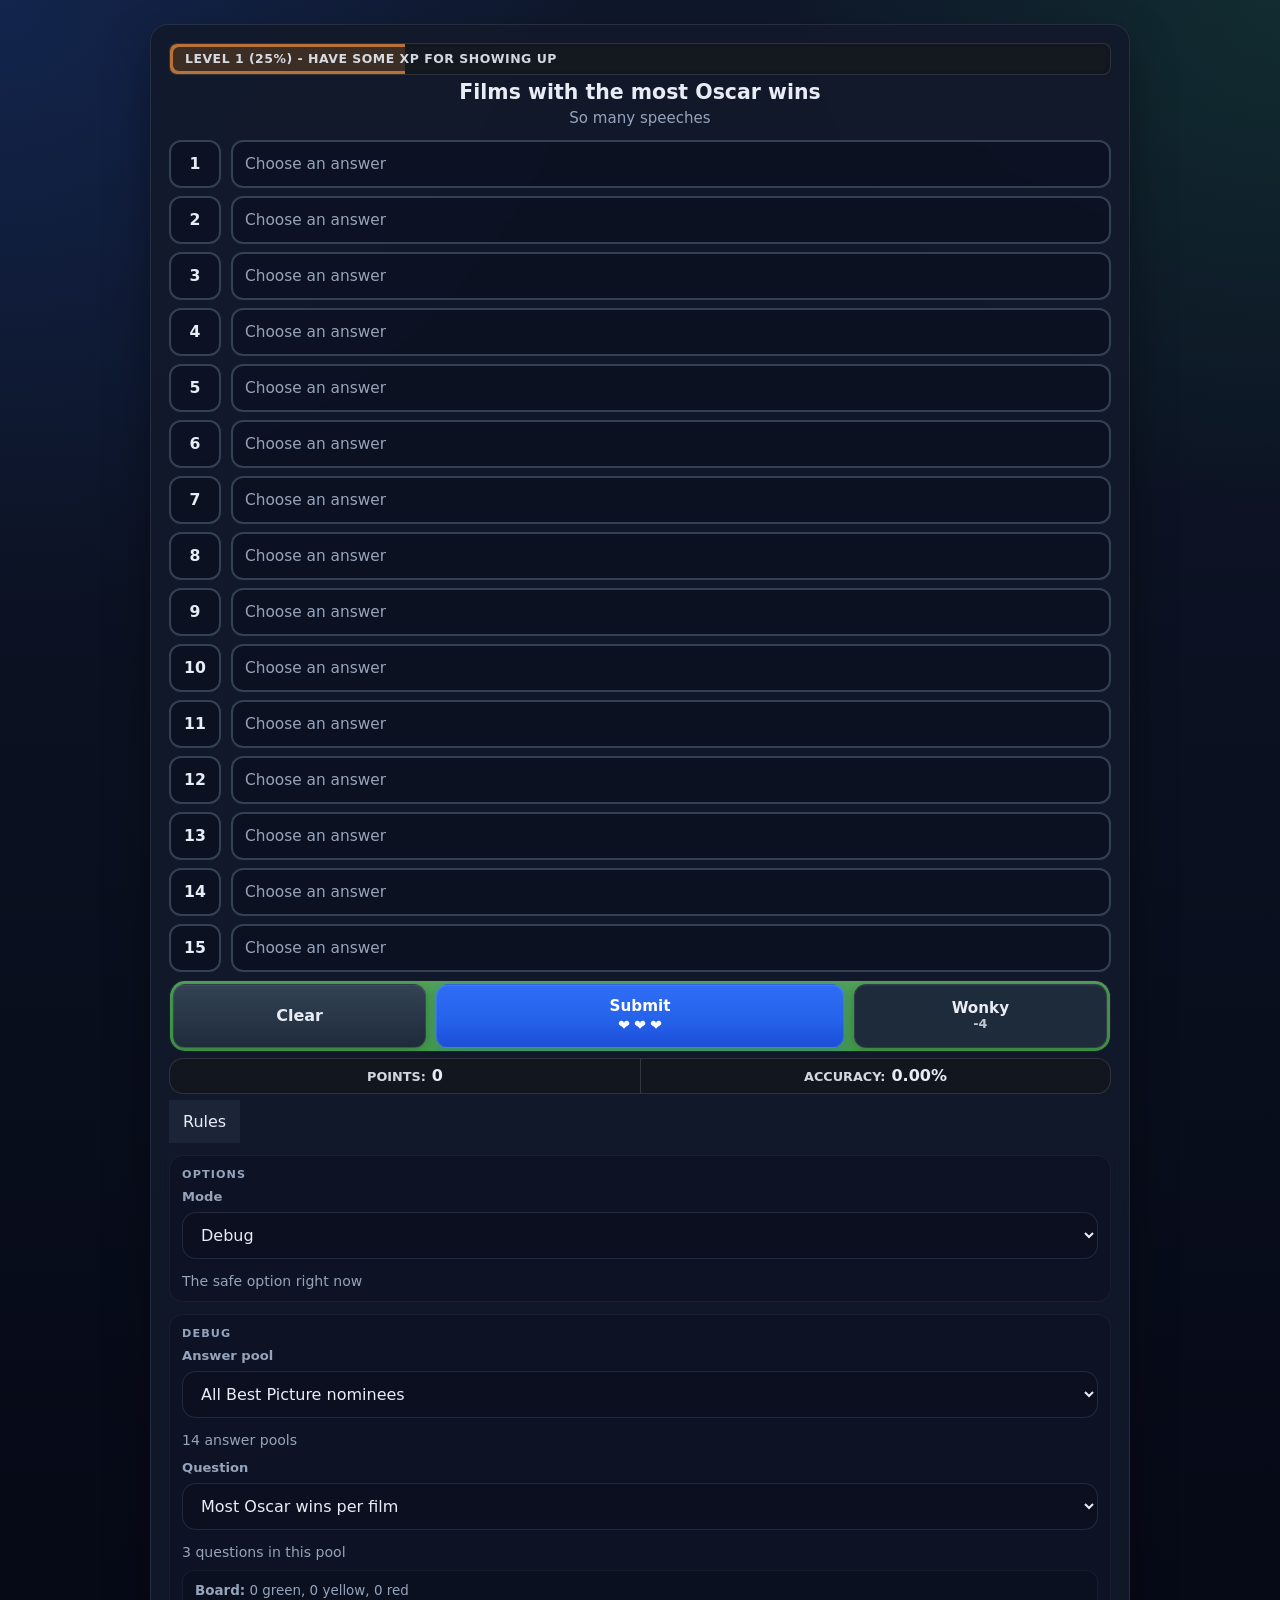
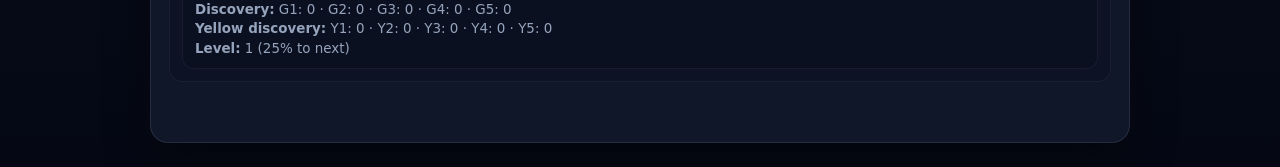
==== commit 9fc017d9: "added score and scoreword to next button" ====
--- a/index.html
+++ b/index.html
@@ -122,6 +122,7 @@
     <script src="./data/manual-questions.js"></script>
     <script src="./data/levels.js"></script>
     <script src="./js/scoring.js"></script>
+    <script src="./js/meta_scales.js"></script>
     <script src="./js/app.js"></script>
 </body>
 </html>
--- a/styles/main.css
+++ b/styles/main.css
@@ -534,6 +534,31 @@
         box-shadow: inset 0 1px 0 rgba(255, 255, 255, 0.07), 0 6px 16px rgba(0, 0, 0, 0.22);
     }
 
+/* Next Round Button*/
+#randomQuestionBtn {
+    display: flex;
+    flex-direction: column;
+    align-items: center;
+    justify-content: center;
+    gap: 2px;
+    line-height: 1;
+    text-align: center;
+}
+
+.next-label {
+    display: block;
+    font-size: 0.95rem;
+    font-weight: 700;
+    line-height: 1;
+}
+
+.next-progress {
+    display: block;
+    font-size: 0.8rem;
+    line-height: 1;
+    opacity: 0.8;
+}
+
 /* Meta bar */
 
 .meta-bar-wrap {
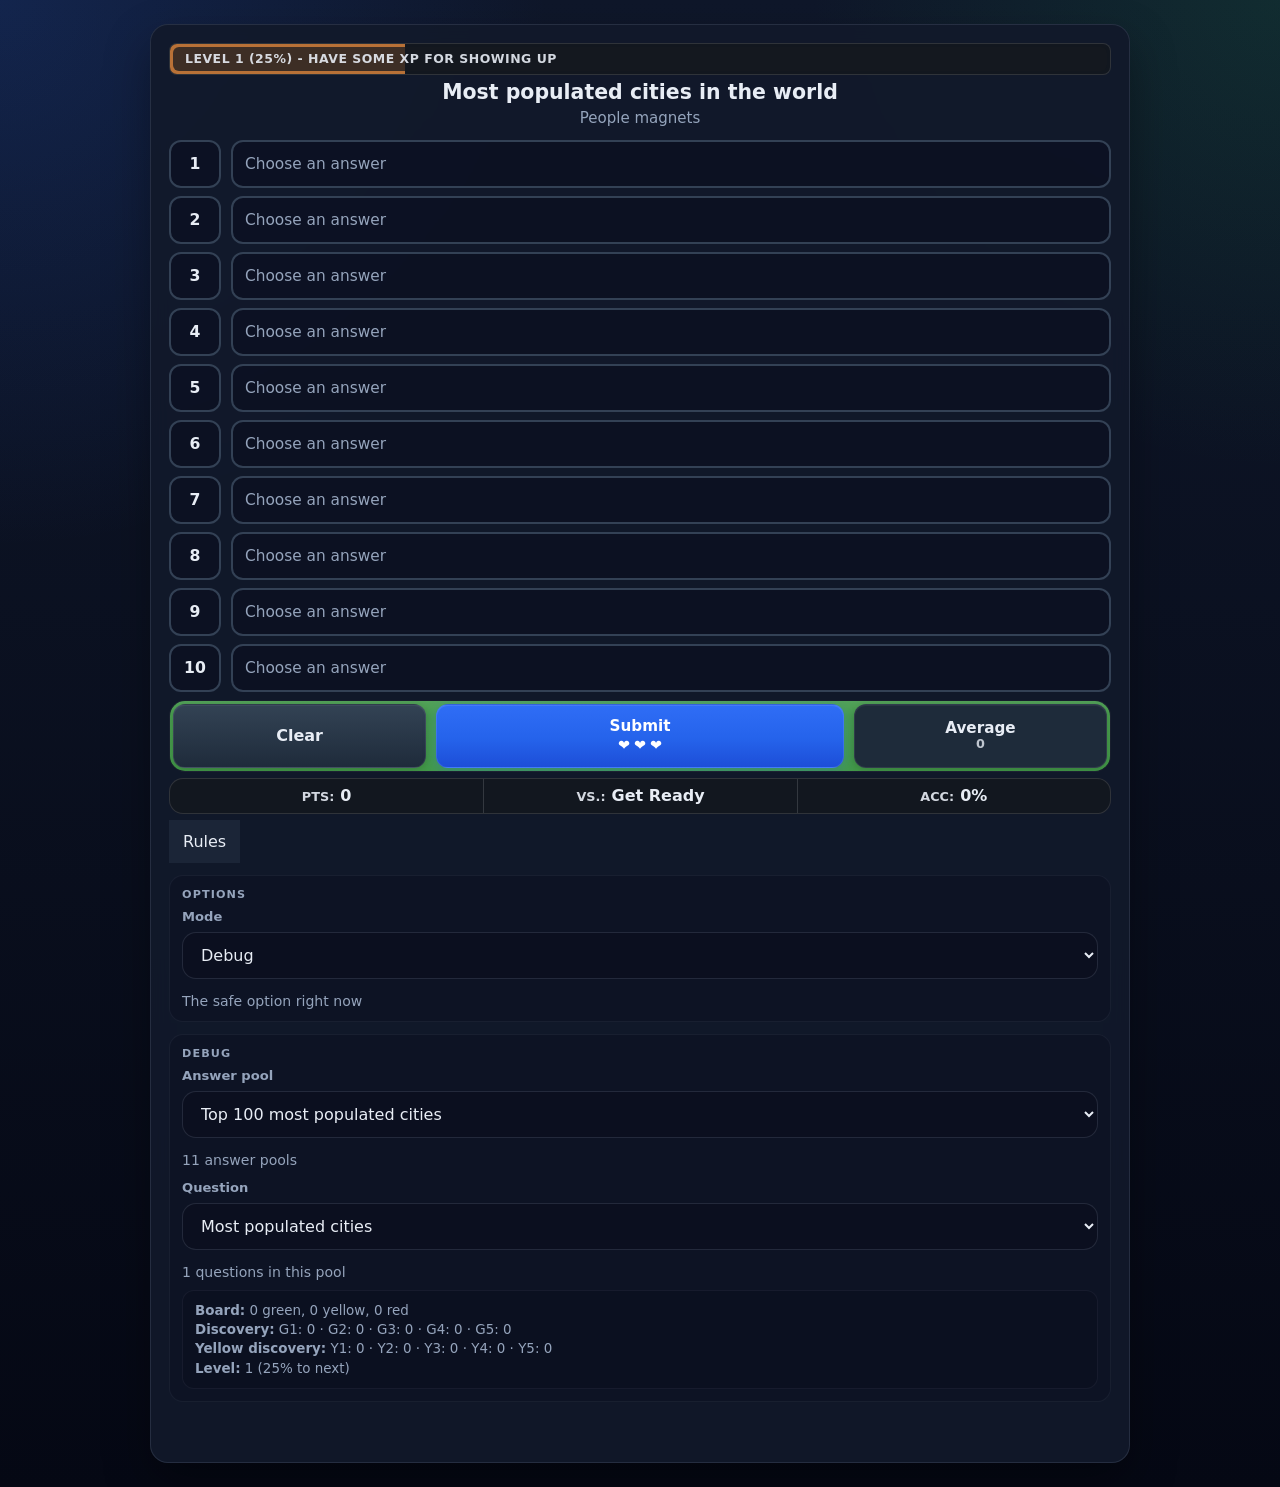
==== commit b1e89516: "score chase vs target added" ====
--- a/index.html
+++ b/index.html
@@ -36,17 +36,24 @@
             </div>
 
             <div class="meta-bar-wrap">
-                <div class="meta-bar two-up">
+                <div class="meta-bar three-up">
                     <div class="meta-stat">
                         <div class="meta-readout">
-                            <span class="meta-readout-label">POINTS:</span>
+                            <span class="meta-readout-label">PTS:</span>
                             <span class="meta-readout-value" id="totalScore">0</span>
                         </div>
                     </div>
                     <div class="meta-stat">
                         <div class="meta-readout">
-                            <span class="meta-readout-label">ACCURACY:</span>
-                            <span class="meta-readout-value" id="accuracyScore">0.00%</span>
+                            <span class="meta-readout-label">VS.:</span>
+                            <span class="meta-readout-value" id="scoreValue">Get Ready</span>
+                        </div>
+                    </div>
+
+                    <div class="meta-stat">
+                        <div class="meta-readout">
+                            <span class="meta-readout-label">ACC:</span>
+                            <span class="meta-readout-value" id="accuracyScore">0%</span>
                         </div>
                     </div>
                 </div>
--- a/styles/main.css
+++ b/styles/main.css
@@ -409,6 +409,27 @@
     background: rgba(22, 163, 74, 0.18);
 }
 
+.state-empty.state-preyellow .slot {
+    border-color: #facc15;
+    background: linear-gradient( 90deg, rgba(202, 138, 4, 0.52) 0%, rgba(202, 138, 4, 0.28) 40%, rgba(202, 138, 4, 0.10) 70%, rgba(202, 138, 4, 0.00) 100% ), rgba(11, 16, 32, 0.78);
+}
+.state-empty.state-preyellow .rank {
+    border-color: #facc15;
+    background: rgba(202, 138, 4, 0.12);
+}
+
+.state-empty.state-preyellow .slot-text {
+    color: #ffffff;
+}
+
+.state-preyellow .rank,
+.state-preyellow .slot {
+    border-color: #facc15;
+}
+
+.state-preyellow .slot {
+    background: linear-gradient( 90deg, rgba(202, 138, 4, 0.42) 0%, rgba(202, 138, 4, 0.22) 45%, rgba(202, 138, 4, 0.08) 72%, rgba(202, 138, 4, 0.00) 100% ), rgba(11, 16, 32, 0.78);
+}
 /* Health / controls bar */
 .health-track {
     z-index: 0;
@@ -559,6 +580,15 @@
     opacity: 0.8;
 }
 
+#randomQuestionBtn.next-glow {
+    box-shadow: inset 0 1px 0 rgba(255, 255, 255, 0.08), 0 0 0 1px rgba(250, 204, 21, 0.35), 0 0 12px rgba(250, 204, 21, 0.35), 0 0 24px rgba(250, 204, 21, 0.22);
+    border-color: rgba(250, 204, 21, 0.5);
+}
+
+    #randomQuestionBtn.next-glow:hover:not(:disabled) {
+        box-shadow: inset 0 1px 0 rgba(255, 255, 255, 0.10), 0 0 0 1px rgba(250, 204, 21, 0.42), 0 0 14px rgba(250, 204, 21, 0.42), 0 0 28px rgba(250, 204, 21, 0.28);
+    }
+
 /* Meta bar */
 
 .meta-bar-wrap {
@@ -578,7 +608,10 @@
         width: 50%;
         flex: 0 0 50%;
     }
-
+    .meta-bar.three-up .meta-stat {
+        width: 33.3333%;
+        flex: 0 0 33.3333%;
+    }
 .meta-stat {
     display: flex;
     align-items: center;
@@ -881,7 +914,19 @@
 }
 
 /* Responsive */
-
+@keyframes nextGlowPulse {
+    0%, 100% {
+        box-shadow: inset 0 1px 0 rgba(255, 255, 255, 0.08), 0 0 0 1px rgba(250, 204, 21, 0.35), 0 0 12px rgba(250, 204, 21, 0.35), 0 0 24px rgba(250, 204, 21, 0.22);
+    }
+
+    50% {
+        box-shadow: inset 0 1px 0 rgba(255, 255, 255, 0.10), 0 0 0 1px rgba(250, 204, 21, 0.48), 0 0 18px rgba(250, 204, 21, 0.48), 0 0 34px rgba(250, 204, 21, 0.30);
+    }
+}
+
+#randomQuestionBtn.next-glow {
+    animation: nextGlowPulse 1.6s ease-in-out infinite;
+}
 @media (max-width: 720px) {
     body {
         padding: 10px;
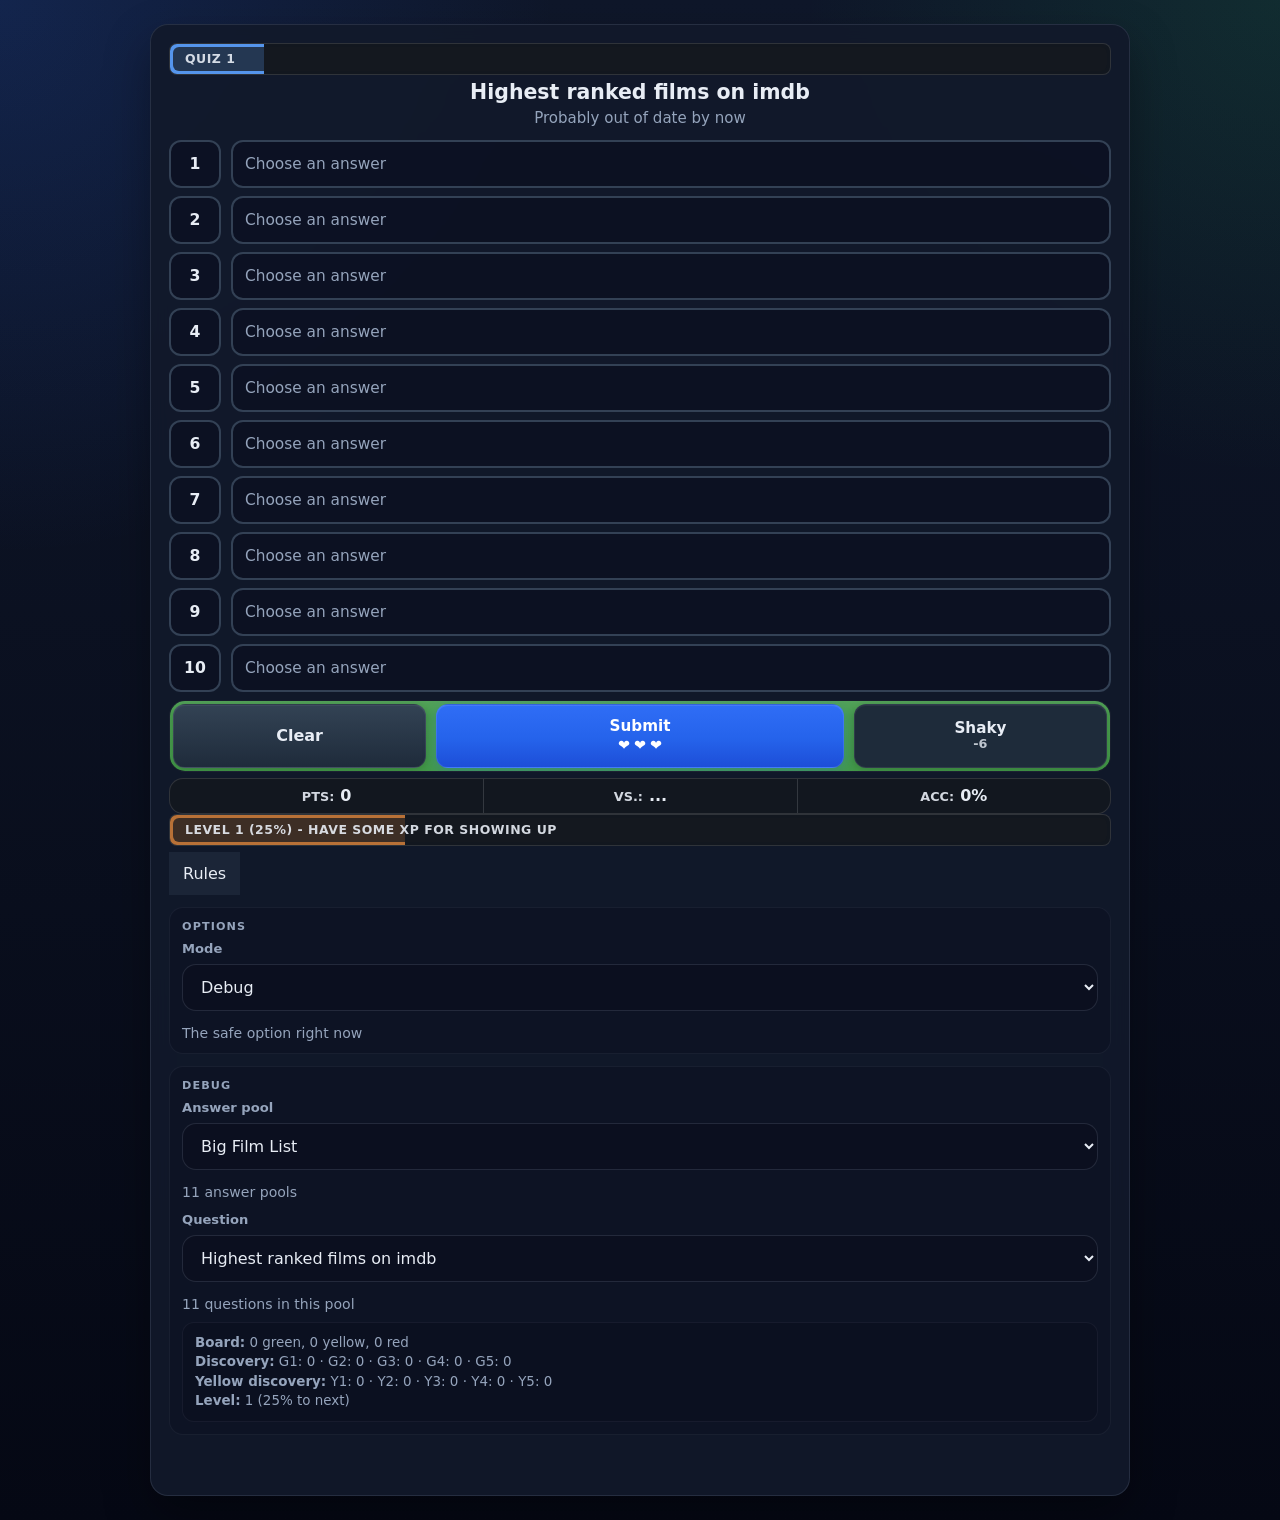
==== commit 4c4cf230: "first update to parts" ====
--- a/index.html
+++ b/index.html
@@ -9,10 +9,10 @@
 <body>
     <div class="app">
         <section class="panel main">
-            <div class="game-title-wrap">
-                <div class="game-title-fill" id="titleLevelFill"></div>
-                <button class="game-title-button" id="gameTitleBtn" type="button">
-                    <span class="game-title" id="gameTitle">LEVEL 1 (0%)</span>
+            <div class="event-bar-wrap">
+                <div class="event-bar-fill" id="eventBarFill"></div>
+                <button class="event-bar-button" id="eventBarBtn" type="button">
+                    <span class="event-bar-text" id="eventBarText">Part 1 - Warm-Up</span>
                 </button>
             </div>
 
@@ -58,7 +58,12 @@
                     </div>
                 </div>
             </div>
-
+            <div class="game-title-wrap">
+                <div class="game-title-fill" id="titleLevelFill"></div>
+                <button class="game-title-button" id="gameTitleBtn" type="button">
+                    <span class="game-title" id="gameTitle">LEVEL 1 (0%) - XP for showing up</span>
+                </button>
+            </div>
             <div class="utility-bar">
                 <a href="./rules.html" class="button-ghost button-link">Rules</a>
             </div>
--- a/styles/main.css
+++ b/styles/main.css
@@ -238,9 +238,10 @@
     .submit-heart.empty {
         opacity: 0.7;
     }
-/* Game title / level bar */
-
-.game-title-wrap {
+
+
+/* Event Bar*/
+.event-bar-wrap {
     position: relative;
     display: flex;
     align-items: center;
@@ -254,16 +255,16 @@
     background: rgba(20, 24, 31, 0.95);
 }
 
-.game-title-fill {
+.event-bar-fill {
     position: absolute;
     inset: 0 auto 0 0;
     width: 0%;
-    background: rgba(255, 0, 0, 0.95);
+    background: rgba(96, 165, 250, 0.95);
     pointer-events: none;
     transition: width 0.25s ease, background-color 0.25s ease;
 }
 
-.game-title-button {
+.event-bar-button {
     position: relative;
     z-index: 1;
     display: flex;
@@ -281,6 +282,72 @@
     cursor: default;
 }
 
+    .event-bar-button:focus {
+        outline: none;
+    }
+
+    .event-bar-button:hover,
+    .event-bar-button:active {
+        background: rgba(20, 24, 31, 0.95);
+    }
+
+.event-bar-text {
+    display: block;
+    width: 100%;
+    padding: 6px 12px;
+    font-size: 0.78rem;
+    line-height: 1;
+    letter-spacing: 0.04em;
+    text-align: left;
+    text-transform: uppercase;
+    opacity: 0.9;
+}
+
+
+
+/* Game title / level bar */
+
+.game-title-wrap {
+    position: relative;
+    display: flex;
+    align-items: center;
+    justify-content: flex-start;
+    min-height: 28px;
+    margin-bottom: 6px;
+    padding: 3px;
+    overflow: hidden;
+    border: 1px solid rgba(255, 255, 255, 0.12);
+    border-radius: 8px;
+    background: rgba(20, 24, 31, 0.95);
+}
+
+.game-title-fill {
+    position: absolute;
+    inset: 0 auto 0 0;
+    width: 0%;
+    background: rgba(255, 0, 0, 0.95);
+    pointer-events: none;
+    transition: width 0.25s ease, background-color 0.25s ease;
+}
+
+.game-title-button {
+    position: relative;
+    z-index: 1;
+    display: flex;
+    align-items: center;
+    justify-content: flex-start;
+    width: 100%;
+    min-height: 22px;
+    margin: 0;
+    padding: 0;
+    border: 0;
+    border-radius: 6px;
+    appearance: none;
+    background: rgba(20, 24, 31, 0.75);
+    color: inherit;
+    cursor: default;
+}
+
     .game-title-button:focus {
         outline: none;
     }
@@ -397,21 +464,35 @@
     background: rgba(220, 38, 38, 0.22);
 }
 
-.state-yellow .rank,
+/*.state-yellow .rank,
 .state-yellow .slot {
     border-color: #facc15;
     background: rgba(202, 138, 4, 0.18);
-}
-
-.state-green .rank,
+}*/
+
+.state-yellow .rank {
+    border-color: #facc15;
+    background: rgba(202, 138, 4, 0.12);
+}
+
+.state-yellow .slot {
+    border-color: #facc15;
+    background: linear-gradient( 90deg, rgba(202, 138, 4, 0.52) 0%, rgba(202, 138, 4, 0.28) 40%, rgba(202, 138, 4, 0.10) 70%, rgba(202, 138, 4, 0.00) 100% ), rgba(11, 16, 32, 0.78);
+}
+
+.state-green .rank {
+    border-color: #22c55e;
+    background: rgba(22, 163, 74, 0.12);
+}
+
 .state-green .slot {
     border-color: #22c55e;
-    background: rgba(22, 163, 74, 0.18);
+    background: linear-gradient( 90deg, rgba(22, 163, 74, 0.50) 0%, rgba(22, 163, 74, 0.26) 40%, rgba(22, 163, 74, 0.10) 70%, rgba(22, 163, 74, 0.00) 100% ), rgba(11, 16, 32, 0.78);
 }
 
 .state-empty.state-preyellow .slot {
     border-color: #facc15;
-    background: linear-gradient( 90deg, rgba(202, 138, 4, 0.52) 0%, rgba(202, 138, 4, 0.28) 40%, rgba(202, 138, 4, 0.10) 70%, rgba(202, 138, 4, 0.00) 100% ), rgba(11, 16, 32, 0.78);
+    background: rgba(202, 138, 4, 0.10);
 }
 .state-empty.state-preyellow .rank {
     border-color: #facc15;
